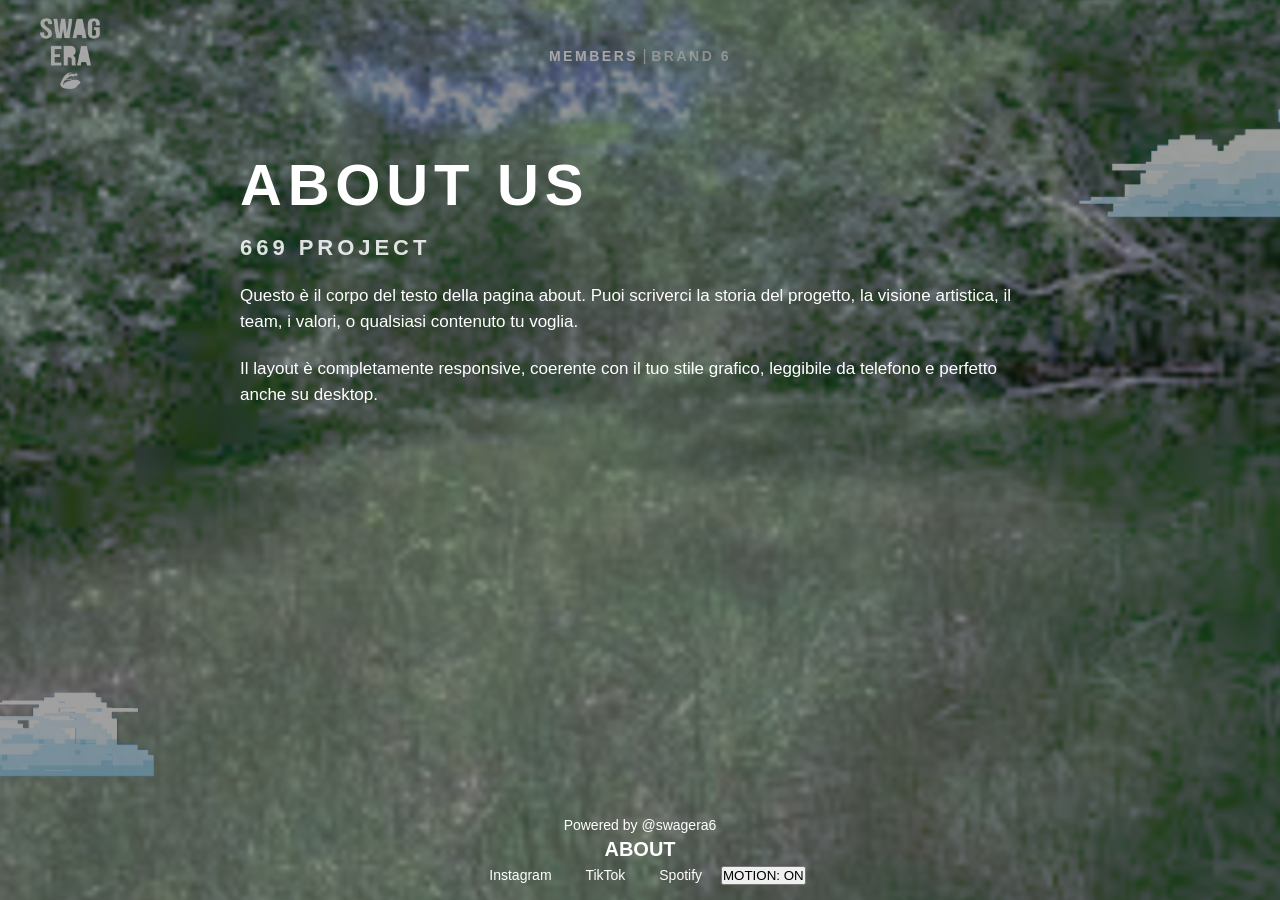
==== about.html @ 14e657f9 "Add files via upload" ====
<!DOCTYPE html>
<html lang="it">
<head>
  <meta charset="UTF-8" />
  <title>SWAG ERA 6 – About</title>
  <meta name="viewport" content="width=device-width, initial-scale=1" />
  <link rel="stylesheet" href="style.css" />
</head>
<body>
  <!-- SFONDO + NUVOLI -->
  <div class="background-layer">
     <img src="images/sfondo.png" alt="" class="bg-image" />
    <div class="clouds">
      <img src="images/nuvola.png" alt="" class="cloud cloud-left" />
      <img src="images/nuvola2.png" alt="" class="cloud cloud-right" />
    </div>
  </div>

  <div class="page-wrapper">
    <!-- HEADER: LOGO A SINISTRA, NAV CENTRALE, MENU DESTRA -->
    <header class="site-header">
      <div class="header-left">
        <a href="index.html" class="logo-link">
          <img src="images/logo.png" alt="SWAG ERA 6" class="logo-img" />
        </a>
      </div>

      <nav class="header-center">
        <a href="index.html" class="nav-btn active">MEMBERS</a>
        <span class="nav-divider">|</span>
        <a href="brand6.html" class="nav-btn">BRAND 6</a>
      </nav>

       <div class="header-right">
  <div class="header-placeholder"></div>
</div>
    </header>

    <!-- STAGE CENTRALE: 669 + ARTISTI + NUVOLI DAVANTI -->
    <section class="about-container">

  <h1 class="about-title">ABOUT US</h1>
<p class="about-subtitle">
   669 project
  </p>

  <p class="about-text">
    Questo è il corpo del testo della pagina about.  
    Puoi scriverci la storia del progetto, la visione artistica,
    il team, i valori, o qualsiasi contenuto tu voglia.
  </p>

  <p class="about-text">
    Il layout è completamente responsive,
    coerente con il tuo stile grafico,
    leggibile da telefono e perfetto anche su desktop.
  </p>

</section>


    <footer>
		<div class="footer-content">
     <p>Powered by @swagera6</p>
			<a href="about.html" target="_blank" style="font-size: 20px"><strong>ABOUT</strong></a>  
      <p>
        <a href="https://www.instagram.com/bxnsayyy/" target="_blank">Instagram</a>  
        <a href="https://www.tiktok.com/@bxnsayyy?lang=it-IT" target="_blank">TikTok</a>  
        <a href="https://open.spotify.com/artist/7gRcd2vjep1X5KYaXJF7po?si=k4wWpbGEQlKoCiQzQu55Vw" target="_blank">Spotify</a>
		  <button id="motion-toggle" class="motion-toggle">MOTION: ON</button>
      </p> 
	  </div><!-- footer che compilerai tu -->
    </footer>
  </div>

  <!-- POPUP MUSIC -->
    <!-- POPUP MUSIC -->
 



  <!-- TOGGLE MOTION DA TELEFONO -->
  

  <script src="script.js"></script>
</body>
</html>
---- style.css ----
/* RESET ------------------------------------------------------- */
* {
  margin: 0;
  padding: 0;
  box-sizing: border-box;
}

html,
body {
  height: 100%;
  margin: 0;
  padding: 0;
  background: #000; /* fallback */
}

body {
  font-family: Arial, Helvetica, sans-serif;
  color: #ffffff;
  overflow-x: hidden;
}

/* niente scroll da desktop */
@media (min-width: 1024px) {
  body {
    overflow-y: hidden;
  }
}

/* SFONDO ------------------------------------------------------ */
/* layer di sfondo fissato a tutto schermo */
.background-layer {
  position: fixed;
  inset: 0;
  overflow: hidden;
  z-index: 0; /* niente valori negativi, così iOS non lo nasconde */
}

/* l'IMG .bg-image fa da sfondo, si muove con il JS */
.bg-image {
  position: fixed;
  inset: 0;
  width: 100%;
  height: 100%;
  object-fit: cover;                 /* pieno schermo su tutti i device */
  filter: blur(1px) brightness(0.9);
  transform: scale(1.05);
  transition: transform 0.1s linear; /* per il movimento mouse/telefono */
}

/* NUVOLI BACKGROUND */

.clouds {
  position: absolute;
  inset: 0;
  pointer-events: none;
  z-index: 1; /* davanti allo sfondo, dietro a tutto il resto */
}

.cloud {
  position: absolute;
  width: 300px;
  opacity: 0.9;
}

.cloud-left {
  bottom: 12%;
  left: -80px;
}

.cloud-right {
  top: 12%;
  right: -80px;
}

/* animazione nuvole */
.cloud,
.cloud-foreground {
  animation-name: cloudMove;
  animation-duration: 10s;
  animation-timing-function: ease-in-out;
  animation-iteration-count: infinite;
  animation-direction: alternate;
  will-change: transform;
}

@keyframes cloudMove {
  from { transform: translateX(-110px); }
  to   { transform: translateX(110px);  }
}

/* LAYER PRINCIPALE -------------------------------------------- */

.page-wrapper {
  min-height: 100vh;
  padding: 12px 20px 32px;
  position: relative;
  z-index: 1;
}

@media (min-width: 1024px) {
  .page-wrapper {
    padding: 18px 40px 40px;
  }
}

/* HEADER: LOGO / NAV / MENU ----------------------------------- */

.site-header {
  display: flex;
  align-items: center;
  justify-content: space-between;
  margin-bottom: 10px;
}

.logo-img {
  width: 60px;
  height: auto;
	z-index: -2;
}

/* NAV CENTRALE */

.site-header {
  display: flex;
  align-items: center;
  justify-content: space-between;
  position: relative;
}

.header-placeholder {
  width: 60px;   /* uguale alla larghezza del logo-img */
  height: 1px;   /* invisibile */
  opacity: 0;
}

/* la navbar al centro rimane centrata davvero */
.header-center {
  position: absolute;
  left: 50%;
  transform: translateX(-50%);
}

.nav-btn {
  color: #ffffff;
  text-decoration: none;
  font-family: Arial, Helvetica, sans-serif;
  font-weight: bold;
  font-size: 14px;
  letter-spacing: 0.18em;
  text-transform: uppercase;
  opacity: 0.7;
  transition: opacity 0.2s ease;
}

.nav-btn:hover,
.nav-btn.active {
  opacity: 1;
}

.nav-divider {
  color: #ffffff;
  opacity: 0.7;
}

/* MENU ≡ A DESTRA */


/* STAGE CENTRALE ---------------------------------------------- */

.main-stage {
  position: relative;
  display: flex;
  justify-content: center;
  align-items: center;
  min-height: calc(100vh - 80px);
  overflow: visible;
}

/* ARTISTI + NUMERI -------------------------------------------- */

.artists-strip {
  display: flex;
  align-items: flex-end;
  justify-content: center;
  gap: min(9vw, 140px);
}

@media (max-width: 900px) {
  .artists-strip {
    flex-direction: column;
    align-items: center;
    gap: 22px;
  }
}

.artist-card {
  position: relative;
  cursor: pointer;
  transition: transform 0.2s ease;
}

.artist-card:hover {
  transform: scale(1.04);
}

/* contenitore numero dietro artista */
.big-num-container {
  position: absolute;
  inset: 0;
  display: flex;
  align-items: center;
  justify-content: center;
  pointer-events: none;
  z-index: 0;
}

.big-num {
  font-family: "Arial Black", Arial, Helvetica, sans-serif;
  line-height: 1;
  color: #000000;
  text-align: center;
  font-size: clamp(180px, 26vw, 420px);
}

@media (max-width: 900px) and (orientation: portrait) {
  .big-num {
    font-size: clamp(160px, 40vw, 360px);
  }
}

.artist-photo {
  position: relative;
  z-index: 1;
}

.artist-photo img {
  display: block;
  width: auto;
  max-width: 100%;
  height: auto;
  max-height: 70vh;         /* limite verticale, ma non fissa */
  object-fit: contain;
}

@media (max-width: 900px) {
  .artist-photo img {
    max-height: 60vh;       /* un po' più piccola su mobile */
    max-width: 80vw;        /* così in orizzontale si restringe invece di tagliarsi */
  }
}


/* NUVOLI IN PRIMO PIANO (davanti ai piedi / testa) */

.cloud-foreground {
  position: absolute;
  width: 260px;
  pointer-events: none;
}

.cloud-foreground-left {
  left: 6%;
  bottom: 8%;
}

.cloud-foreground-right {
  right: 6%;
  top: 18%;
}

/* FOOTER ------------------------------------------------------ */


footer {
  position: fixed;
  bottom: 0;
  left: 0;
  width: 100%;
  
  padding: 10px 0;
  text-align: center;
  z-index: 10;
	
}
footer .footer-content p {
	color: white;
  margin: 5px 0;
  font-size: 14px;
	font-weight: 400;
  transition: all 0.5s ease;
  
	
}
footer a {
   color: white;
  text-decoration: none;
  margin: 0 15px;
  font-size: 14px;
  font-weight: 400;
  transition: all 0.5s ease;
  display: inline-block;
}
footer a:hover {
  font-weight: 700;
  
	
}
/* POPUP MUSIC ------------------------------------------------- */

.popup-backdrop {
  position: fixed;
  inset: 0;
  background: rgba(0, 0, 0, 0.75);
  display: none;
  align-items: center;
  justify-content: center;
  z-index: 40;
}

.popup-backdrop.open {
  display: flex;
}

.popup-window {
  position: relative;
  width: min(920px, 90vw);
  max-height: calc(100vh - 80px);
  background: #111111;
  border-radius: 18px;
  box-shadow: 0 18px 40px rgba(0, 0, 0, 0.7);
  overflow: hidden;
  opacity: 0;
  transform: scale(0.85);
  transition: opacity 0.25s ease, transform 0.25s ease;
}

.popup-backdrop.open .popup-window {
  opacity: 1;
  transform: scale(1);
}

/* X DI USCITA */

.popup-close {
  position: absolute;
  top: 16px;
  right: 18px;
  width: 22px;
  height: 22px;
  background: none;
  border: none;
  cursor: pointer;
  z-index: 2;
}

.popup-close .close-line {
  position: absolute;
  left: 0;
  right: 0;
  top: 50%;
  height: 2px;
  background: #ffffff;
  border-radius: 999px;
}

.close-line-1 {
  transform: translateY(-50%) rotate(45deg);
}

.close-line-2 {
  transform: translateY(-50%) rotate(-45deg);
}

/* CONTENUTO POPUP --------------------------------------------- */

.popup-inner {
  display: flex;
  flex-direction: column;
  max-height: calc(100vh - 80px);
}

.popup-header {
  padding: 16px 24px 10px;
}

.popup-title {
  font-family: Arial, Helvetica, sans-serif;
  font-weight: bold;
  font-size: 18px;
  letter-spacing: 0.25em;
  text-transform: uppercase;
}

.popup-content {
  padding: 0 24px 18px 24px;
  display: flex;
  flex-direction: column;
  gap: 10px;
  overflow-y: auto;
}

.popup-artist-name {
  font-family: Arial, Helvetica, sans-serif;
  font-weight: bold;
  font-size: 14px;
  letter-spacing: 0.25em;
  text-transform: uppercase;
  margin-bottom: 6px;
}

/* griglia cover: 4 -> 3 -> 2 -> 1 */

.popup-grid {
  display: grid;
  grid-template-columns: repeat(4, minmax(0, 1fr));
  gap: 16px;
}

@media (max-width: 1100px) {
  .popup-grid {
    grid-template-columns: repeat(3, minmax(0, 1fr));
  }
}

@media (max-width: 800px) {
  .popup-grid {
    grid-template-columns: repeat(2, minmax(0, 1fr));
  }
}

@media (max-width: 480px) {
  .popup-grid {
    grid-template-columns: 1fr;
  }
}
/* HEADER ARTISTA NEL POPUP (nome + bio + social) */

/* nome grande */
.popup-artist-name-big {
  font-family: "Arial Black", Arial, sans-serif;
  font-size: 26px;
  text-transform: uppercase;
  letter-spacing: 0.18em;
  margin-bottom: 16px;
}

/* titoli sezioni (BIO / SOCIALS) */
.popup-section-header {
  font-size: 13px;
  font-weight: bold;
  letter-spacing: 0.18em;
  text-transform: uppercase;
  margin: 16px 0 4px 0;
}

.popup-artist-bio {
  font-size: 12px;
  line-height: 1.4;
  opacity: 0.85;
}

.popup-artist-social a {
  margin-right: 12px;
  font-size: 11px;
  letter-spacing: 0.12em;
  color: #fff;
  text-decoration: none;
  opacity: 0.8;
}

.popup-artist-social a:hover {
  opacity: 1;
  text-decoration: underline;
}

/* card singolo/album */

.music-card {
  display: flex;
  flex-direction: column;
  text-decoration: none;
  color: #ffffff;
  font-family: Arial, Helvetica, sans-serif;
}

.music-cover {
  width: 100%;
  aspect-ratio: 1 / 1;
  border-radius: 10px;
  overflow: hidden;
  background: #333;
  margin-bottom: 6px;
}

.music-cover img {
  width: 100%;
  height: 100%;
  object-fit: cover;
  display: block;
}

.music-meta {
  display: flex;
  flex-direction: column;
  gap: 2px;
}

.music-type {
  font-size: 11px;
  letter-spacing: 0.16em;
  text-transform: uppercase;
  opacity: 0.8;
}

.music-title {
  font-size: 13px;
  font-weight: bold;
  letter-spacing: 0.12em;
  text-transform: uppercase;
}

/* hover card */

.music-card:hover .music-cover {
  transform: translateY(-2px);
}

.music-card:hover .music-title {
  text-decoration: underline;
}


/* TOGGLE MOTION ----------------------------------------------- */

.motion-toggle footer {
  position: fixed;
  bottom: 40px;
  right: 14px;
  padding: 8px 16px;
  background: black;
  color: #fff;
  border-radius: 1px;
  font-size: 8px;
  font-family: Arial;
  border: 1.4px solid rgba(255, 255, 255, 0.7);
  z-index: 9999;
}

/* -------------------------- */
/*     STILE PAGINA ABOUT     */
/* -------------------------- */

/* Titolo principale */
.about-title {
  font-family: "Arial Black", Arial, Helvetica, sans-serif;
  font-size: clamp(32px, 7vw, 58px);
  line-height: 1.1;
  text-transform: uppercase;
  letter-spacing: 0.1em;
  margin-bottom: 18px;
  color: white;
  text-align: left; /* puoi farlo center se vuoi */
}

/* Sottotitolo (opzionale) */
.about-subtitle {
  font-family: Arial, Helvetica, sans-serif;
  font-weight: bold;
  font-size: clamp(16px, 4vw, 22px);
  letter-spacing: 0.18em;
  text-transform: uppercase;
  opacity: 0.85;
	color: white;
  margin-bottom: 22px;
}

/* Corpo del testo */
.about-text {
  font-family: Arial, Helvetica, sans-serif;
  font-size: clamp(14px, 3.5vw, 17px);
  line-height: 1.5;
  
  max-width: 800px;
  	color: white;
  margin-bottom: 22px;
}

/* layout contenitore */
.about-container {

  padding: 28px 24px;
  margin-top: 20px;
	margin-left: 10%;
  z-index: 2;
  position: relative;
}

@media (min-width: 900px) {
  .about-container {
    padding: 40px 80px;
  }
}
.about-container::before {
  content: "";
  position: fixed;
  inset: 0;
  background: rgba(0,0,0,0.35); /* intensità dello sbiadimento */
  pointer-events: none;
  z-index: -3;
}
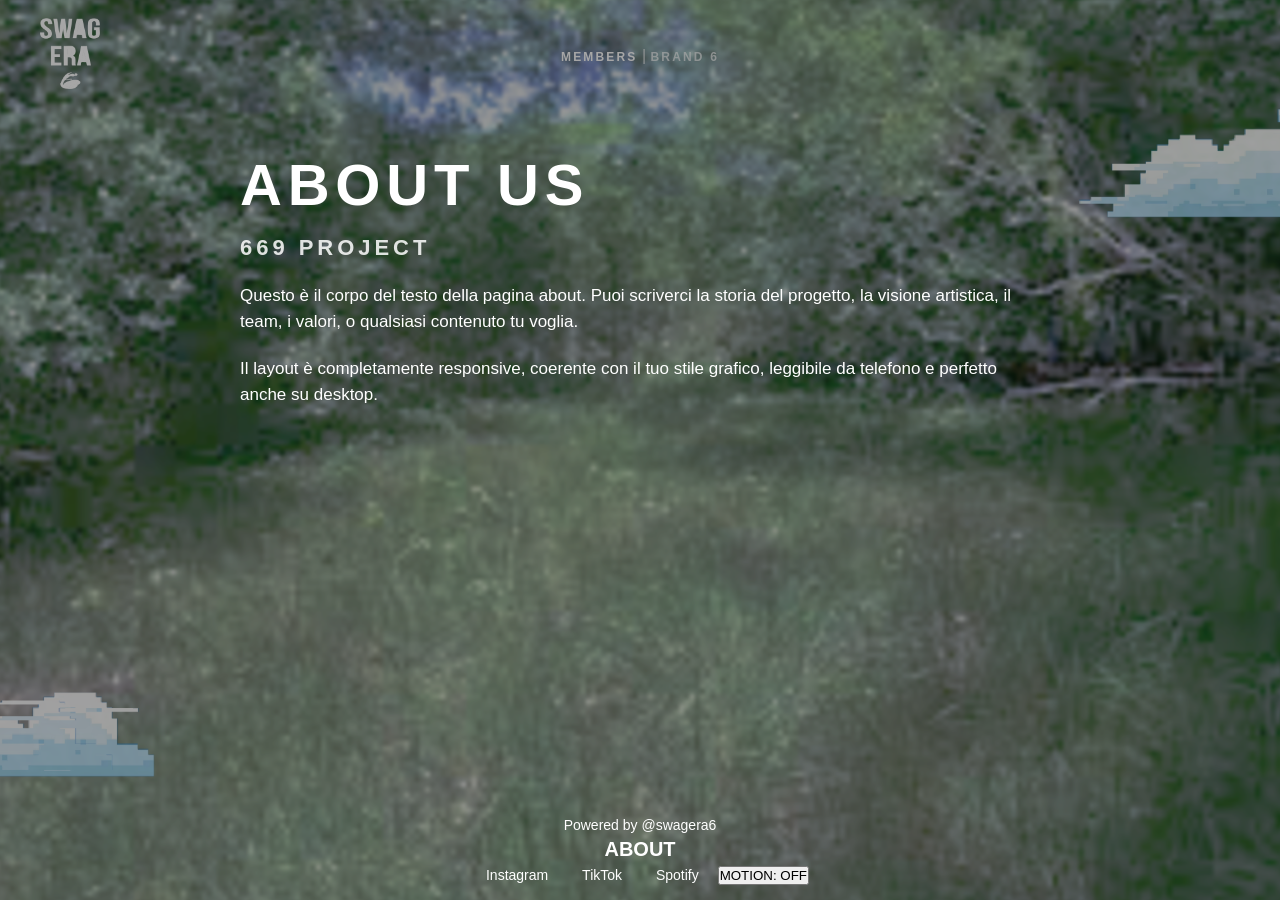
==== commit 382a377e: "Add files via upload" ====
--- a/about.html
+++ b/about.html
@@ -67,7 +67,7 @@
         <a href="https://www.instagram.com/bxnsayyy/" target="_blank">Instagram</a>  
         <a href="https://www.tiktok.com/@bxnsayyy?lang=it-IT" target="_blank">TikTok</a>  
         <a href="https://open.spotify.com/artist/7gRcd2vjep1X5KYaXJF7po?si=k4wWpbGEQlKoCiQzQu55Vw" target="_blank">Spotify</a>
-		  <button id="motion-toggle" class="motion-toggle">MOTION: ON</button>
+		  <button id="motion-toggle" class="motion-toggle">MOTION: OFF</button>
       </p> 
 	  </div><!-- footer che compilerai tu -->
     </footer>
--- a/style.css
+++ b/style.css
@@ -115,7 +115,6 @@
 .logo-img {
   width: 60px;
   height: auto;
-	z-index: -2;
 }
 
 /* NAV CENTRALE */
@@ -145,7 +144,7 @@
   text-decoration: none;
   font-family: Arial, Helvetica, sans-serif;
   font-weight: bold;
-  font-size: 14px;
+  font-size: 12px;
   letter-spacing: 0.18em;
   text-transform: uppercase;
   opacity: 0.7;
